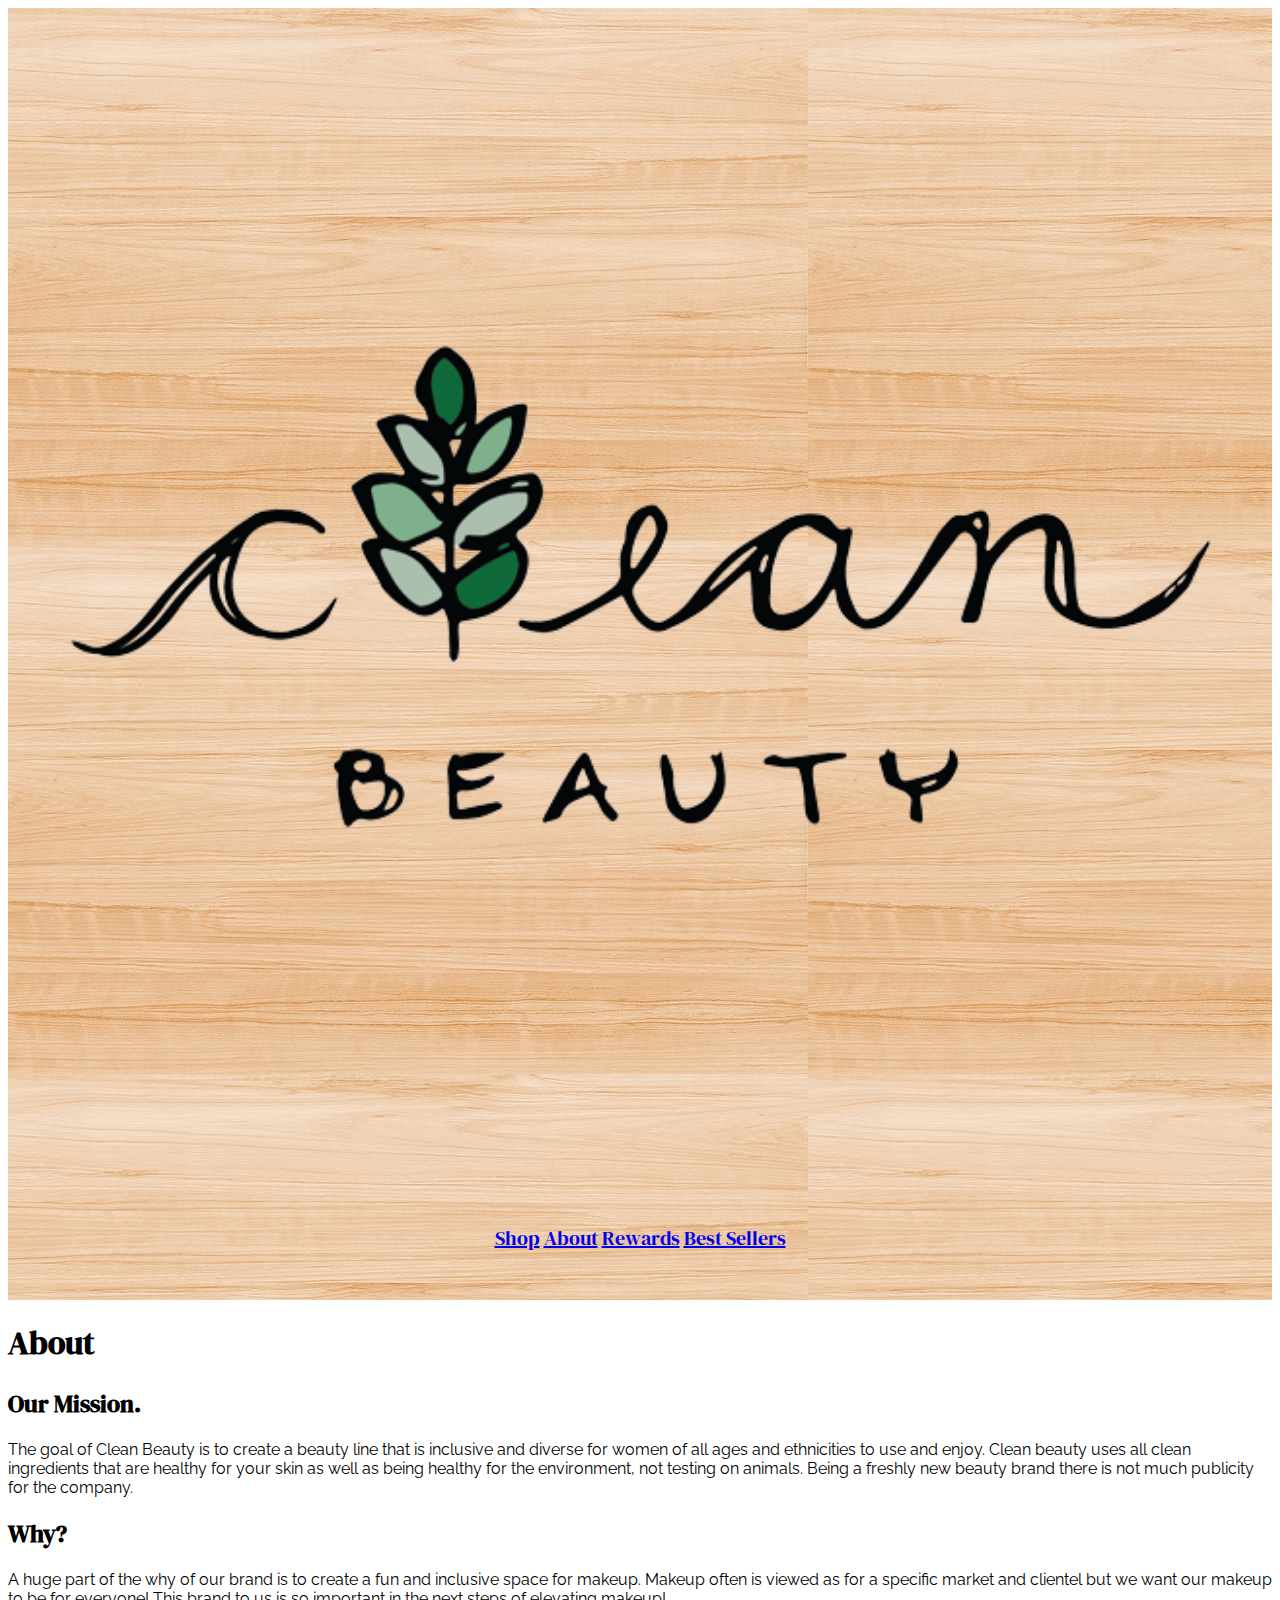
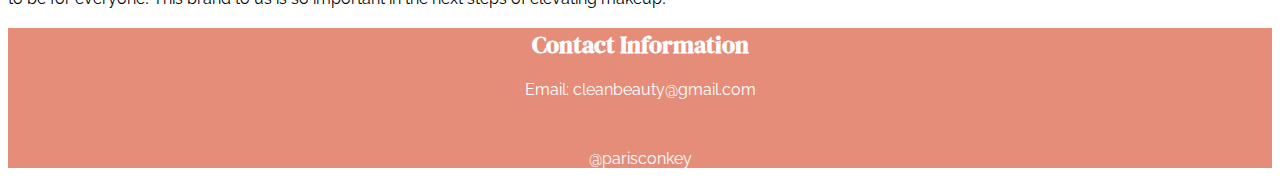
==== client-project/about.html @ 7e422f73 "client project" ====
<!DOCTYPE html>
<html lang="en">
<head>
    <meta charset="UTF-8">
    <meta name="viewport" content="width=device-width, initial-scale=1.0">
    <link rel="stylesheet" href="style.css">
    <link href="https://fonts.googleapis.com/css2?family=DM+Serif+Display&family=Roboto&display=swap" rel="stylesheet">
    <link href="https://fonts.googleapis.com/css2?family=DM+Serif+Display&family=Raleway&family=Roboto&display=swap" rel="stylesheet">
    <title>Clean Beauty</title>
</head>
<body>
    <header>
        <img class="logo" src="images/logo.svg" alt="logo" href="index.html">
        <nav>
            <a href="shop.html">Shop</a>
            <a href="about.html">About</a>
            <a href="rewards.html">Rewards</a>
            <a href="bestsellers.html">Best Sellers</a>
        </nav>
    </header>
    <body>
       <h1>About</h1>
       <section class="about">
        <h2>Our Mission.</h2>
        <p>The goal of Clean Beauty is to create a beauty line that is inclusive and diverse for women of all ages and ethnicities
            to use and enjoy. Clean beauty uses all clean ingredients that are healthy for your skin as well as being healthy for
            the environment, not testing on animals. Being a freshly new beauty brand there is not much publicity for the
            company.</p>
        <h2>Why?</h2>
        <p> A huge part of the why of our brand is to create a fun and inclusive space for makeup. Makeup often is viewed as for
            a specific market and clientel but we want our makeup to be for everyone! This brand to us is so important in the next
            steps of elevating makeup!</p>
       </section>
    </body>
    <footer>
        <section class="center">
             <h2>Contact Information</h1>
             <p>Email: cleanbeauty@gmail.com</p>
            <div class="social">
            <a class="fb" href="https://fb.com/"> <img src="images/facebook.svg" alt="Facebook"></a>
            <a href="https://instagram.com/"> <img src="images/instagram.svg" alt="Instagram"></a>
        </div>
        <p>@parisconkey</p>
    </section>
    </footer>
</body>
</html>
---- client-project/style.css ----
header{
    background-image: url(images/wood.jpg);
}
h2{
    font-family: 'DM Serif Display', serif;
}
h1{
    font-family: 'DM Serif Display', serif;
}
p{
    font-family: 'Raleway', sans-serif;
}
header{
    font-family: 'DM Serif Display', serif;
    padding: 3rem;
    display: flex;
    flex-direction: column;
    align-items: center;
    top: 0;
    z-index: 0;
    font-size: 20px;
    text-decoration: none;
    justify-content: space-between;
}
footer{
    background-color: #E68D7A;
    color: white;
    text-align: center;
}
.center{
    text-align: center;
}
.social{
    width: 50px;
    display: block;
    display: inline-flex;
}
img{
    max-width: 100%;
}
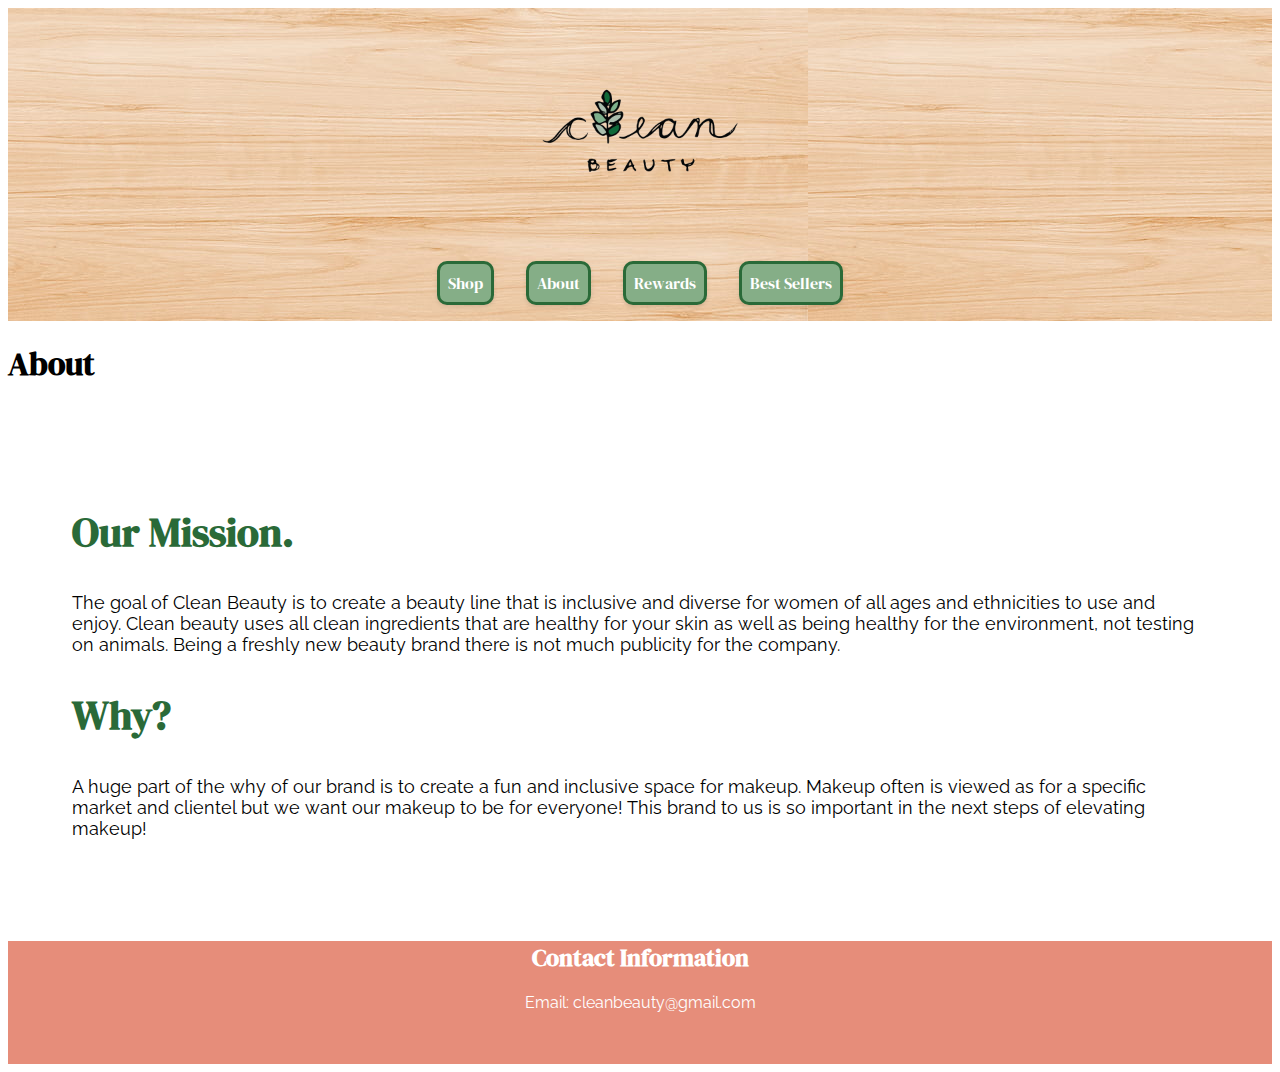
==== commit 116f6be8: "finished client" ====
--- a/client-project/about.html
+++ b/client-project/about.html
@@ -2,6 +2,15 @@
 <html lang="en">
 <head>
     <meta charset="UTF-8">
+    <link rel="apple-touch-icon" sizes="180x180" href="images/apple-touch-icon.png">
+<link rel="icon" type="image/png" sizes="32x32" href="images/favicon-32x32.png">
+<link rel="icon" type="image/png" sizes="16x16" href="images/favicon-16x16.png">
+<link rel="manifest" href="images/site.webmanifest">
+<link rel="mask-icon" href="images/safari-pinned-tab.svg" color="#5bbad5">
+<link rel="shortcut icon" href="images/favicon.ico">
+<meta name="msapplication-TileColor" content="#da532c">
+<meta name="msapplication-config" content="images/browserconfig.xml">
+<meta name="theme-color" content="#ffffff">
     <meta name="viewport" content="width=device-width, initial-scale=1.0">
     <link rel="stylesheet" href="style.css">
     <link href="https://fonts.googleapis.com/css2?family=DM+Serif+Display&family=Roboto&display=swap" rel="stylesheet">
@@ -10,7 +19,9 @@
 </head>
 <body>
     <header>
-        <img class="logo" src="images/logo.svg" alt="logo" href="index.html">
+        <a href="index.html">
+            <img class="logo" src="images/logo.svg" alt="logo">
+        </a>
         <nav>
             <a href="shop.html">Shop</a>
             <a href="about.html">About</a>
@@ -18,7 +29,7 @@
             <a href="bestsellers.html">Best Sellers</a>
         </nav>
     </header>
-    <body>
+    <main>
        <h1>About</h1>
        <section class="about">
         <h2>Our Mission.</h2>
@@ -31,16 +42,15 @@
             a specific market and clientel but we want our makeup to be for everyone! This brand to us is so important in the next
             steps of elevating makeup!</p>
        </section>
-    </body>
+    </main>
     <footer>
         <section class="center">
-             <h2>Contact Information</h1>
+             <h2>Contact Information</h2>
              <p>Email: cleanbeauty@gmail.com</p>
             <div class="social">
             <a class="fb" href="https://fb.com/"> <img src="images/facebook.svg" alt="Facebook"></a>
             <a href="https://instagram.com/"> <img src="images/instagram.svg" alt="Instagram"></a>
         </div>
-        <p>@parisconkey</p>
     </section>
     </footer>
 </body>
--- a/client-project/style.css
+++ b/client-project/style.css
@@ -12,15 +12,19 @@
 }
 header{
     font-family: 'DM Serif Display', serif;
-    padding: 3rem;
+    padding: 1rem;
     display: flex;
     flex-direction: column;
     align-items: center;
     top: 0;
     z-index: 0;
-    font-size: 20px;
+    font-size: 16px;
     text-decoration: none;
     justify-content: space-between;
+    position: relative;
+}
+.margin{
+    padding-bottom: 4rem;
 }
 footer{
     background-color: #E68D7A;
@@ -30,11 +34,174 @@
 .center{
     text-align: center;
 }
-.social{
-    width: 50px;
-    display: block;
+.social {
+    width: 30px;
     display: inline-flex;
 }
 img{
     max-width: 100%;
-}
+    padding-top: 1rem;
+    padding-bottom: 1rem;
+}
+nav a{
+    color: black;
+    margin: .5rem;
+    padding: .5rem;
+    font-family: 'DM Serif Display', serif;
+}
+.logo{
+    width: 40%;
+}
+.logo {
+    width: 200px;
+}
+nav {
+    display: flex;
+}
+
+nav a {
+    color: white;
+    margin: 0 1rem;
+    text-decoration: none;
+    font-family: 'DM Serif Display', serif;
+     background-color: #85ae87;
+     border: #2a6a38 solid;
+    box-shadow: 0 2px 4px rgba(0, 0, 0, 0.1);
+    border-radius: 10px;
+}
+nav a:hover {
+    text-decoration: underline; 
+    color: #2a6a38;
+    background-color: white;
+}
+.greenbox{
+    background-color: #85ae87;
+    border: #2a6a38 solid;
+    padding: 1.5rem;
+    color: white;
+}
+.shop {
+    display: flex;
+    justify-content: space-around;
+    flex-wrap: wrap;
+}
+
+.shop h2 {
+    background-color: #85ae87; 
+    border-color: #2a6a38;
+    border-style: solid;
+    color: white;
+    padding: 20px;
+    width: 350px; 
+    text-align: center; 
+    margin: 10px; 
+    font-size: 30px;
+}
+.shop h2:hover {
+    background-color:#2a6a38; 
+}
+.about h2{
+    color: #2a6a38;
+    font-size: 40px;
+}
+.about p{
+    font-size: 18px;
+}
+.about{
+    padding: 4rem;
+}
+.rewards h2{
+    background-color: #85ae87; 
+    border-color: #2a6a38;
+    border-style: solid;
+    color: white;
+    padding: 20px;
+    width: 400px; 
+    text-align: center; 
+    margin: 10px; 
+    font-size: 30px;
+}
+.rewards h2:hover {
+    background-color:#2a6a38; 
+}
+form{
+    max-width: 400px;
+    margin: 0 auto;
+    padding: 20px;
+    background-color: #f4f4f4;
+    border-radius: 10px;
+    box-shadow: 0 0 10px rgba(0, 0, 0, 0.1);
+}
+h2 {
+    font-family: 'DM Serif Display', serif;
+    text-align: center;
+}
+label {
+    display: block;
+    margin-bottom: 8px;
+    font-family: 'Raleway', sans-serif;
+}
+input {
+    width: 100%;
+    padding: 8px;
+    margin-bottom: 16px;
+    box-sizing: border-box;
+    border: 1px solid #ccc;
+    border-radius: 4px;
+}
+input[type="submit"] {
+    background-color: #85ae87;
+    color: white;
+    border: #2a6a38 solid;
+    cursor: pointer;
+    font-family: 'DM Serif Display', serif;
+}
+input[type="submit"]:hover {
+    background-color: #2a6a38;
+    color: white;
+    font-family: 'DM Serif Display', serif;
+}
+.contact {
+    margin-top: 20px;
+}
+.best{
+    padding: 1rem;
+}
+.product1:hover{
+    color: white;
+    background-color: #E68D7A;
+}
+.product2:hover{
+    color: white;
+    background-color: #E68D7A;
+}
+@media (min-width: 1000px) {
+    .about h2{
+        text-align: left;
+    }
+    .rewards h2{
+        text-align: center; 
+        background-color: #85ae87; 
+        border-color: #2a6a38;
+        border-style: solid;
+        color: white;
+        padding: 40px;
+        width: 87%;
+        margin: 30px; 
+        font-size: 30px;
+    }
+    .best{
+        flex-wrap: wrap;
+        text-align: center; 
+        padding: 1rem;
+        display: flex; 
+        justify-content: center; 
+        align-items: center; 
+    }
+
+    .best img {
+        max-width: 500px; 
+        margin: 0 20px;
+    }
+
+}